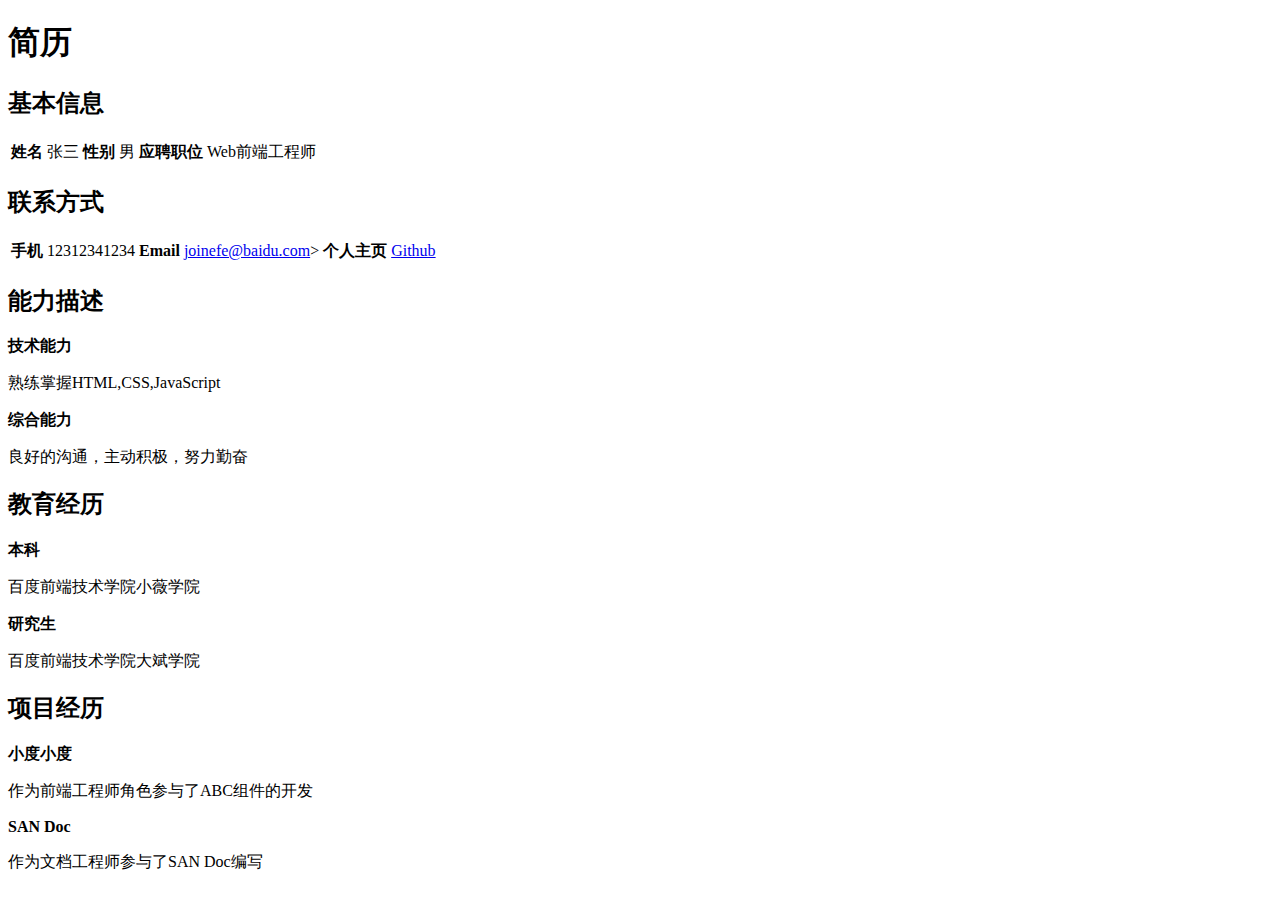
==== Day05-06/resume.html @ ab662e1b "update" ====
<!DOCTYPE html>
<head>
     <link rel="stylesheet" href="style_2.css">
</head>

<body>
    <h1>简历</h1>
    <div class="total">
<div class="xinxi">
    <h2>基本信息</h2>
    <table>
        <tr>
           <div class="name"><th>姓名</th><td>张三</td></div>
            <div class="gender"><th>性别</th><td>男</td></div>
            <div class="job"><th>应聘职位</th><td>Web前端工程师</td></div>
      </tr>
    </table>
</div>

<div class="lianxi">
    <h2>联系方式</h2>
    <table>
            <tr>
               <div class="phone"><th>手机</th><td>12312341234</td></div>
                <div class="email"><th>Email</th><td><a href="#">joinefe@baidu.com</a>></td></div>
                <div class="web"><th>个人主页</th><td><a href="https://github.com/Shoegazesme/Learning">Github</a></td></div>
          </tr>
        </table>
</div>

<div class="nengli">
    <h2>能力描述</h2>
    <strong>技术能力</strong>
    <p>熟练掌握HTML,CSS,JavaScript</p>
    <strong>综合能力</strong>
    <p>良好的沟通，主动积极，努力勤奋</p>

</div>

<div class="jiaoyu">
    <h2>教育经历</h2>
    <strong>本科</strong>
    <p>百度前端技术学院小薇学院</p>
    <strong>研究生</strong>
    <p>百度前端技术学院大斌学院</p>
</div>

<div class="xiangmu">
    <h2>项目经历</h2>
    <strong>小度小度</strong>
    <p>作为前端工程师角色参与了ABC组件的开发</p>
    <strong>SAN Doc</strong>
    <p>作为文档工程师参与了SAN Doc编写</p>
</div>
</div>

</body>
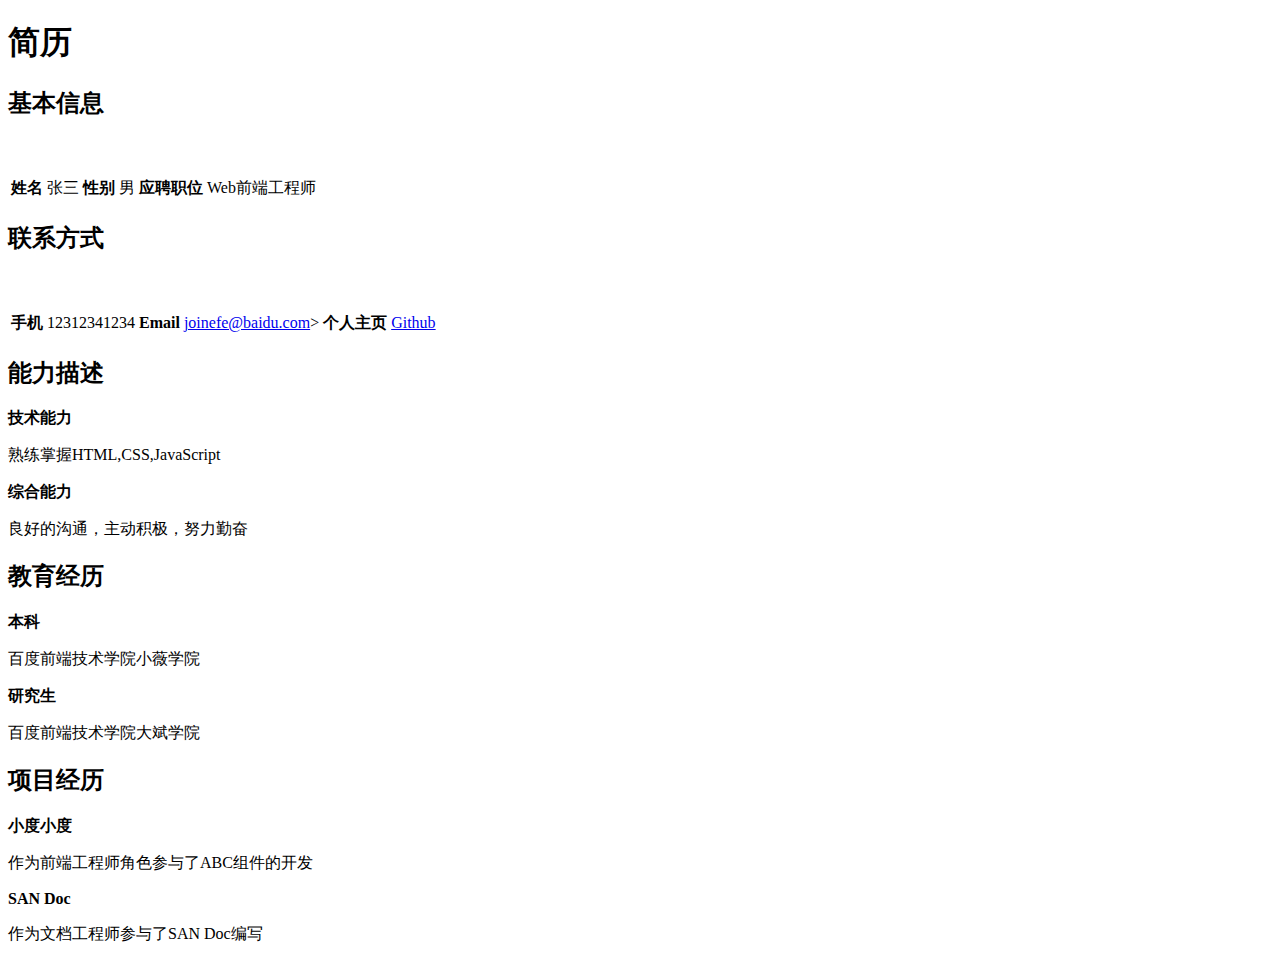
==== commit e6f59119: "Update resume.html" ====
--- a/Day05-06/resume.html
+++ b/Day05-06/resume.html
@@ -10,8 +10,8 @@
     <h2>基本信息</h2>
     <table>
         <tr>
-           <div class="name"><th>姓名</th><td>张三</td></div>
-            <div class="gender"><th>性别</th><td>男</td></div>
+           <div class="name"><th>姓名</th><td>张三</td></div>&nbsp;&nbsp;&nbsp;&nbsp;&nbsp;
+            <div class="gender"><th>性别</th><td>男</td></div>&nbsp;&nbsp;&nbsp;&nbsp;&nbsp;
             <div class="job"><th>应聘职位</th><td>Web前端工程师</td></div>
       </tr>
     </table>
@@ -21,8 +21,8 @@
     <h2>联系方式</h2>
     <table>
             <tr>
-               <div class="phone"><th>手机</th><td>12312341234</td></div>
-                <div class="email"><th>Email</th><td><a href="#">joinefe@baidu.com</a>></td></div>
+               <div class="phone"><th>手机</th><td>12312341234</td></div>&nbsp;&nbsp;&nbsp;&nbsp;&nbsp;
+                <div class="email"><th>Email</th><td><a href="#">joinefe@baidu.com</a>></td></div>&nbsp;&nbsp;&nbsp;&nbsp;&nbsp;
                 <div class="web"><th>个人主页</th><td><a href="https://github.com/Shoegazesme/Learning">Github</a></td></div>
           </tr>
         </table>
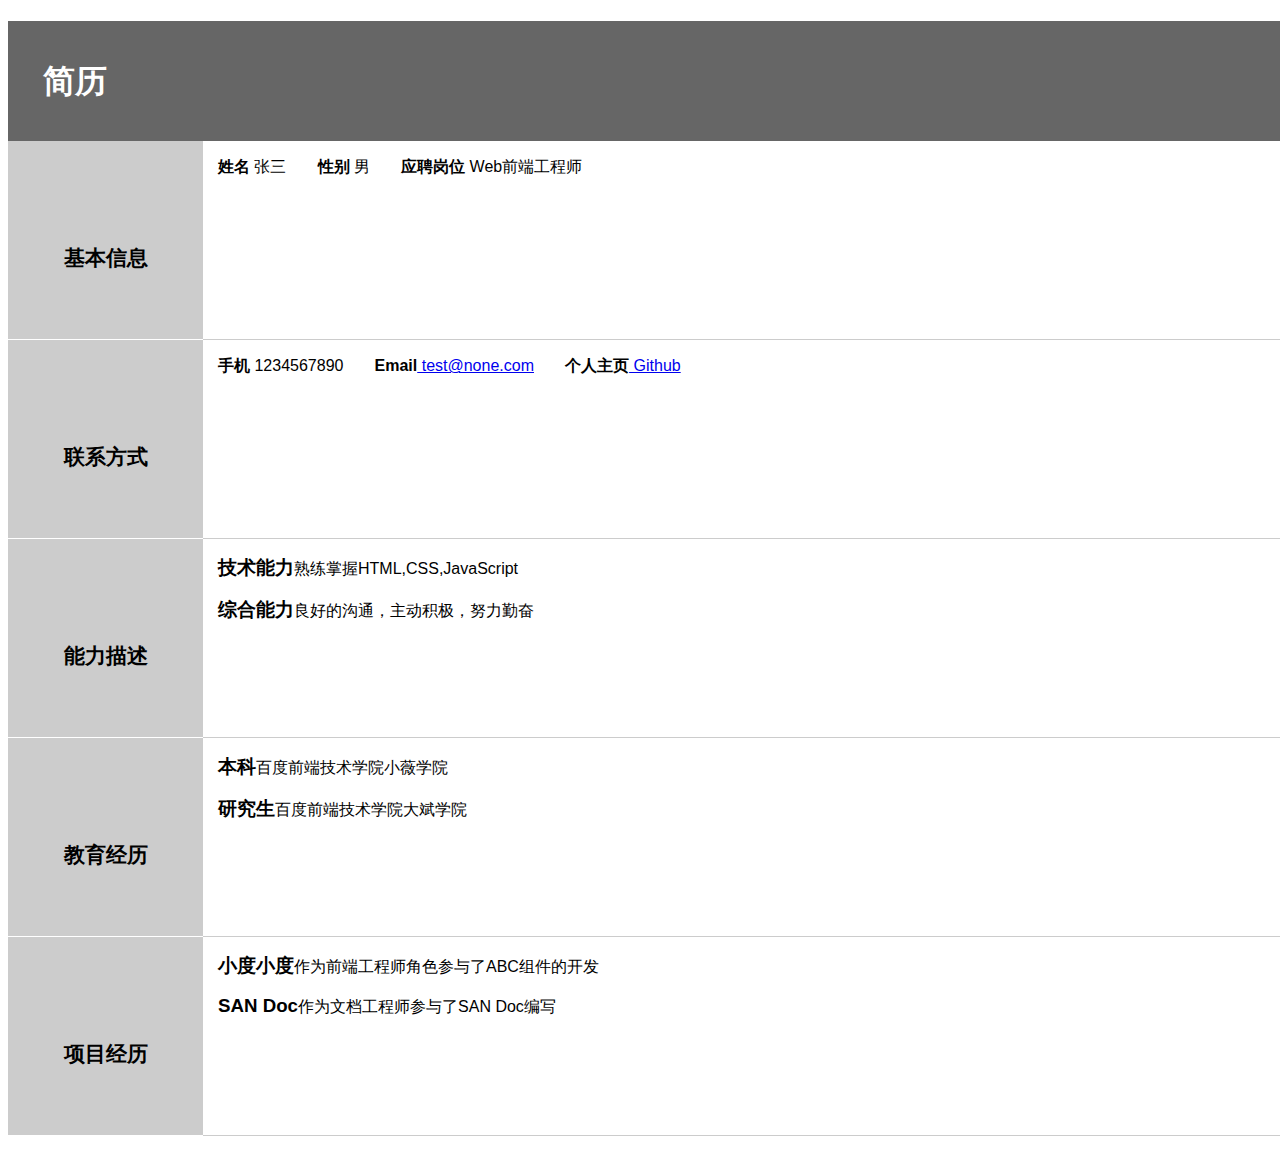
==== commit 9869e0f6: "Update" ====
--- a/Day05-06/resume.html
+++ b/Day05-06/resume.html
@@ -1,57 +1,68 @@
 <!DOCTYPE html>
 <head>
-     <link rel="stylesheet" href="style_2.css">
+    <meta charset="utf-8"/>
+    <title>我的简历</title>
+    <link rel="stylesheet" href="css/style_3.css">
 </head>
 
 <body>
-    <h1>简历</h1>
-    <div class="total">
-<div class="xinxi">
-    <h2>基本信息</h2>
-    <table>
-        <tr>
-           <div class="name"><th>姓名</th><td>张三</td></div>&nbsp;&nbsp;&nbsp;&nbsp;&nbsp;
-            <div class="gender"><th>性别</th><td>男</td></div>&nbsp;&nbsp;&nbsp;&nbsp;&nbsp;
-            <div class="job"><th>应聘职位</th><td>Web前端工程师</td></div>
-      </tr>
-    </table>
+<div class="header"><h1>简历</h1></div>
+<div class=main>
+<div class="item">
+    <div class="name"><h2>基本信息</h2></div>
+    <div class="content">
+        <p>
+        <em>姓名</em> 张三 &nbsp;&nbsp;&nbsp;&nbsp;&nbsp; <em>性别</em> 男 &nbsp;&nbsp;&nbsp;&nbsp;&nbsp; <em>应聘岗位</em> Web前端工程师
+        </p>
+            <div class="clearfix"></div>
+        
+    </div>
+</div>    
+    
+<div class="item">
+    <div class="name"><h2>联系方式</h2></div>
+    <div class="content">
+        <p>
+        <em>手机</em> 1234567890 &nbsp;&nbsp;&nbsp;&nbsp;&nbsp; <em>Email</em><a href="#">   test@none.com</a> &nbsp;&nbsp;&nbsp;&nbsp;&nbsp; <em>个人主页</em><a href="https://github.com/Shoegazesme/Learning"> Github</a>
+        </p>
+            <div class="clearfix"></div>
+        
+    </div>    
 </div>
+    
+<div class="item">
+    <div class="name"><h2>能力描述</h2></div>
+    <div class="content">
+      
+        <p><h3>技术能力</h3>熟练掌握HTML,CSS,JavaScript</p>
+        
+        <p><h3>综合能力</h3>良好的沟通，主动积极，努力勤奋</p>
+            <div class="clearfix"></div>
+        
+    </div>
+</div>
+    
+<div class="item">
+    <div class="name"><h2>教育经历</h2></div>
+    <div class="content">
 
-<div class="lianxi">
-    <h2>联系方式</h2>
-    <table>
-            <tr>
-               <div class="phone"><th>手机</th><td>12312341234</td></div>&nbsp;&nbsp;&nbsp;&nbsp;&nbsp;
-                <div class="email"><th>Email</th><td><a href="#">joinefe@baidu.com</a>></td></div>&nbsp;&nbsp;&nbsp;&nbsp;&nbsp;
-                <div class="web"><th>个人主页</th><td><a href="https://github.com/Shoegazesme/Learning">Github</a></td></div>
-          </tr>
-        </table>
+            <p><h3>本科</h3>百度前端技术学院小薇学院</p>
+
+            <p><h3>研究生</h3>百度前端技术学院大斌学院</p>
+            <div class="clearfix"></div>
+        
+    </div>
 </div>
-
-<div class="nengli">
-    <h2>能力描述</h2>
-    <strong>技术能力</strong>
-    <p>熟练掌握HTML,CSS,JavaScript</p>
-    <strong>综合能力</strong>
-    <p>良好的沟通，主动积极，努力勤奋</p>
-
+            
+<div class="item">
+    <div class="name"><h2>项目经历</h2></div>
+    <div class="content">
+        <p><h3>小度小度</h3>作为前端工程师角色参与了ABC组件的开发</p>
+    
+        <p><h3>SAN Doc</h3>作为文档工程师参与了SAN Doc编写</p>
+    </div>   
 </div>
-
-<div class="jiaoyu">
-    <h2>教育经历</h2>
-    <strong>本科</strong>
-    <p>百度前端技术学院小薇学院</p>
-    <strong>研究生</strong>
-    <p>百度前端技术学院大斌学院</p>
-</div>
-
-<div class="xiangmu">
-    <h2>项目经历</h2>
-    <strong>小度小度</strong>
-    <p>作为前端工程师角色参与了ABC组件的开发</p>
-    <strong>SAN Doc</strong>
-    <p>作为文档工程师参与了SAN Doc编写</p>
-</div>
-</div>
-
-</body>+    
+</div>   
+</body>
+   --- a/Day05-06/css/style_3.css
+++ b/Day05-06/css/style_3.css
@@ -0,0 +1,57 @@
+
+* {
+    font-family: "微软雅黑", sans-serif;
+}
+
+em {
+    font-weight: bold;
+    font-style: normal;
+}
+
+.header {
+    margin: 0 auto;
+    height: 120px;
+    width: 2465px;
+    background-color: #666666;
+    color: white;
+    line-height: 120px;
+    padding-left: 35px;
+}
+
+.main {
+    margin: 0 auto;
+    width: 2500px;
+}
+
+.item {
+    height: 199px;
+}
+
+
+.content h3 {
+    display: inline;
+}
+
+.name {
+    font-size: 14px;
+    font-weight: bold;
+    width: 195px;
+    height: 198px;
+    float: left;
+    background-color: #cccccc;
+    border-bottom: 1px solid white;
+    text-align: center;
+    line-height: 198px;
+}
+
+.content {
+    height: 198px;
+    float: left;
+    width: 2290px;
+    border-bottom: 1px solid #cccccc;
+    padding-left: 15px;
+}
+
+.clearfix {
+    clear: both;
+}